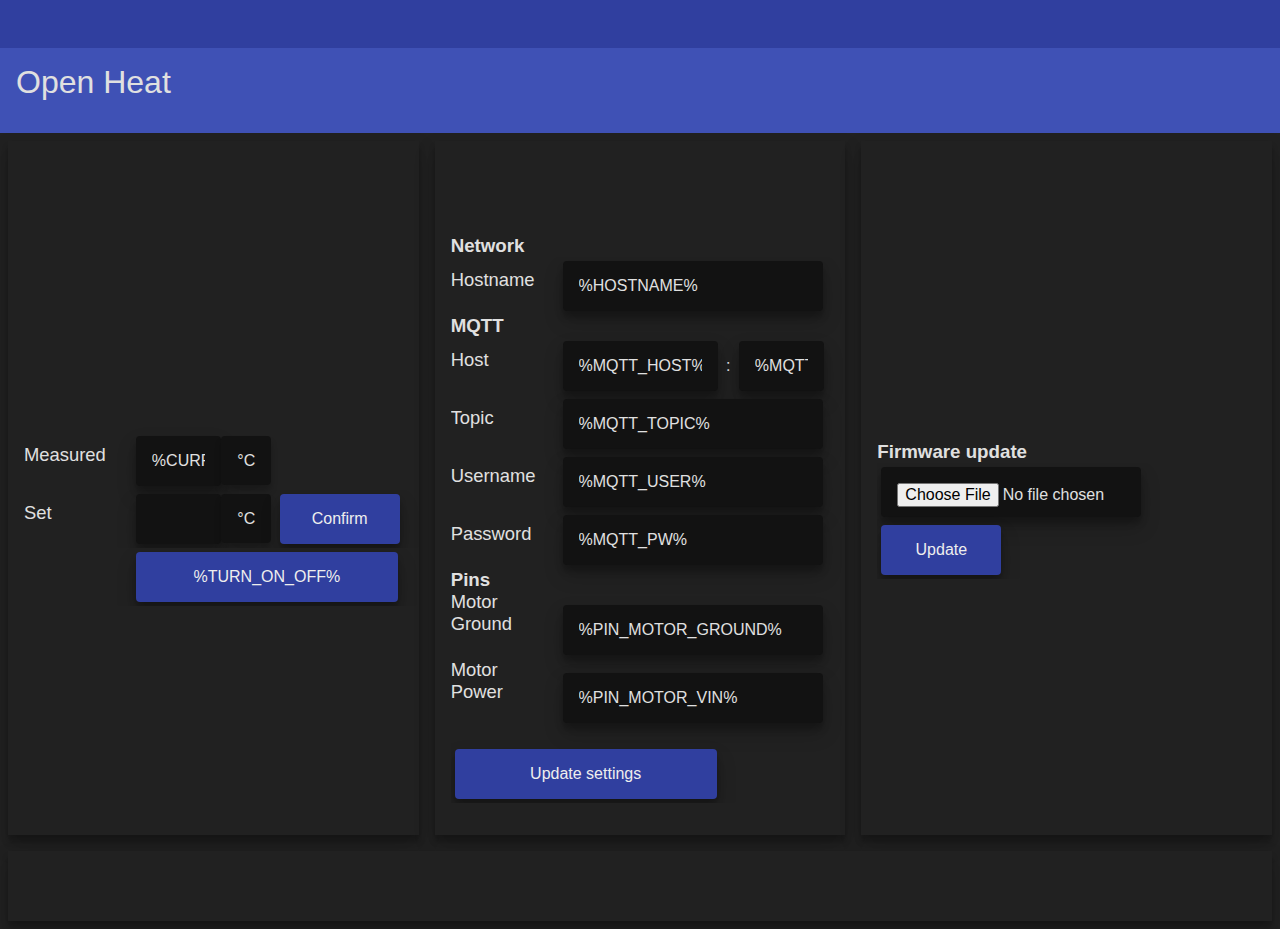
==== src/network/index.html @ a9e08493 "Updated algorithm, state and temp changes from web ui are now published via mqtt" ====
<!--//-->
<!--// Copyright (c) 2021 Alexander Mohr-->
<!--// Licensed under the terms of the GNU General Public License v3.0-->
<!--//-->
<html lang='en'>

<head>
    <title>Open Heat</title>
    <meta charset='utf-8'>
    <meta name="viewport" content="width=device-width, user-scalable=no">
    <script>
        if (!!window.EventSource) {
            const logEvents = new EventSource('/logEvents');


            logEvents.addEventListener('message', function (e) {
                const div = document.getElementById('logDiv');
                const paragraph = document.createElement("p");
                const text = document.createTextNode(e.data);
                const str = JSON.stringify(e.data);
                if (str.includes("[DEBUG]") || str.includes("[TRACE]")) {
                    paragraph.className = "logDebug";
                } else if (str.includes("[INFO]")) {
                    paragraph.className = "logInfo";
                } else {
                    paragraph.className = "logError";
                }

                paragraph.appendChild(text);
                div.insertBefore(paragraph, div.firstChild);
            }, false);
        }
    </script>
    <style>
        html {
            background-color: #212121;
        }

        p {
            font-weight: 500;
        }

        a {
            text-decoration: none;
        }

        * {
            margin: 0;
            padding: 0;
            color: #E0E0E0;
            overflow-x: hidden;
        }

        body {
            font-size: 16px;
            font-family: 'Roboto', sans-serif;
            font-weight: 300;
            color: #4a4a4a;

        }

        input {
            width: 120px;
            background: #121212;
            border: none;
            border-radius: 4px;
            padding: 1rem;
            height: 50px;
            margin: 0.25em;
            font-size: 1rem;
            box-shadow: 0 10px 20px rgba(0, 0, 0, 0.19), 0 6px 6px rgba(0, 0, 0, 0.23);
        }

        .input-group-text {
            width: 120px;
            background: #121212;
            border: none;
            border-radius: 4px;
            padding: 1rem;
            height: 50px;
            margin-left: -0.5em;
            z-index: -1;
            font-size: 1rem;
            box-shadow: 0 10px 20px -20px rgba(0, 0, 0, 0.19), 0 6px 6px rgba(0, 0, 0, 0.23);

        }

        .inputMedium {
            width: 155px;
        }

        .inputSmall {
            width: 85px;
        }

        .inputLarge {
            width: 260px;
        }

        label {
            margin-right: 1em;
            font-size: 1.15rem;
            display: inline-block;
            width: 85px;
        }

        .break {
            flex-basis: 100%%;
            height: 0;
        }

        .btn {
            background: #303F9F;
            color: #EEEEEE;
            border-radius: 4px;
        }

        .btnLarge {
            width: 262px;
        }

        .flex-container {
            display: flex;
            flex-wrap: wrap;
        }

        .flex-nav {
            flex-grow: 1;
            flex-shrink: 0;
            background: #303F9F;
            height: 3rem;
        }

        .flex-menu {
            padding: 1rem 2rem;
            float: right;
        }

        .featured {
            background: #3F51B5;
            color: #ffffff;
            padding: 1em;
        }

        .featured h1 {
            font-size: 2rem;
            margin-bottom: 1rem;
            font-weight: 300;
        }

        .flex-card {
            overflow-y: hidden;
            flex: 1;
            flex-shrink: 0;
            flex-basis: 400px;
            display: flex;
            flex-wrap: wrap;
            background: #212121;
            margin: .5rem;
            box-shadow: 0 10px 20px rgba(0, 0, 0, 0.19), 0 6px 6px rgba(0, 0, 0, 0.23);
        }

        .flex-card div {
            flex: 100%%;
        }

        .flex-card .hero {
            position: relative;
            color: #ffffff;
            height: 70px;
            background: linear-gradient(rgba(0, 0, 0, 0.5), rgba(0, 0, 0, 0.5)) no-repeat;
            background-size: cover;
        }

        .flex-card .hero h3 {
            position: absolute;
            bottom: 15px;
            left: 0;
            padding: 0 1rem;
        }

        .content {
            min-height: 100%%;
            min-width: 400px;
        }

        .flex-card .content {
            color: #BDBDBD;
            padding: 1.5rem 1rem 2rem 1rem;
        }

        .logInfo {
            color: #2E7D32;
        }

        .logDebug {
            color: #757575;
        }

        .logError {
            color: #b71c1c;
        }

    </style>

</head>

<body>
<div class="flex-container">
    <div class="flex-nav">
    </div>
</div>

<div class="featured">
    <h1><a href="/">Open Heat</a></h1>
</div>

<div class="flex-container animated zoomIn">
    <div class="flex-card">
        <div class="hero">
            <h3>Temperature</h3>
        </div>
        <div class="content">
            <label for="currentTemp">Measured</label>
            <input class="inputSmall" readonly="readonly" id="currentTemp"
                   value="%CURRENT_TEMP%">
            <span class="input-group-text">°C</span><br>

            <form method='POST' action='/' enctype='multipart/form-data'>
                <label for="setTemp">Set</label>
                <input class="inputSmall" id="setTemp" name="setTemp"
                       type="number" value="%SET_TEMP%">
                <span class="input-group-text">°C</span>
                <input type='submit' value='Confirm' class="btn">
            </form>
            <form method='POST' action='/toggle' enctype='multipart/form-data'>
                <label></label>
                <input type='submit' value='%TURN_ON_OFF%' class="btn btnLarge">
            </form>
        </div>
    </div>
    <div class="flex-card">
        <div class="hero">
            <h3>Settings</h3>
        </div>
        <div class="content">
            <h3>Network</h3>
            <form method='POST' action='/' enctype='multipart/form-data'>
                <label for="netHost">Hostname</label>
                <input id="netHost" class="inputLarge" name="netHost"
                       value="%HOSTNAME%"><br>

                <h3>MQTT</h3>
                <label for="mqttHost">Host</label>
                <input id="mqttHost" class="inputMedium" name="mqttHost"
                       value="%MQTT_HOST%"> :
                <input size="3" id="mqttPort" class="inputSmall" name="mqttPort"
                       value="%MQTT_PORT%"><br>

                <label for="mqttTopic">Topic</label>
                <input id="mqttTopic" class="inputLarge" name="mqttTopic"
                       value="%MQTT_TOPIC%"><br>

                <label for="mqttUsername">Username</label>
                <input id="mqttUsername" class="inputLarge" name="mqttUsername"
                       value="%MQTT_USER%"><br>

                <label for="mqttPassword">Password</label>
                <input id="mqttPassword" class="inputLarge" name="mqttPassword"
                       value="%MQTT_PW%">

                <h3>Pins</h3>
                <label for="motorGround">Motor Ground</label>
                <input id="motorGround" class="inputLarge" name="motorGround"
                       value="%PIN_MOTOR_GROUND%">

                <label for="motorVIN">Motor Power</label>
                <input id="motorVIN" class="inputLarge" name="motorVIN"
                       value="%PIN_MOTOR_VIN%">

                <br>
                <br>
                <input type='submit' value='Update settings'
                       class="btn btnLarge">
            </form>

        </div>

    </div>
    <div class="flex-card">
        <div class="hero">
            <h3>System</h3>
        </div>

        <div class="content">
            <h3>Firmware update</h3>
            <form method='POST' action='/installUpdate'
                  enctype='multipart/form-data'>
                <input type='file' class="input inputLarge"
                       accept='.bin,.bin.gz' name='firmware'>
                <input type='submit' value='Update' class="btn">
            </form>
            <br>
            <!--            <h3>Control</h3>-->
            <!--            <form method='GET' action='/restart' enctype='multipart/form-data'>-->
            <!--                <input type='submit' value='Restart' class="btn" >-->
            <!--            </form>-->
        </div>


    </div>

    <div class="break"></div>
    <div class="flex-card">
        <div class="hero">
            <h3>Log</h3>
        </div>
        <div class="content" id="logDiv">
        </div>
    </div>

</div>
</body>

</html>
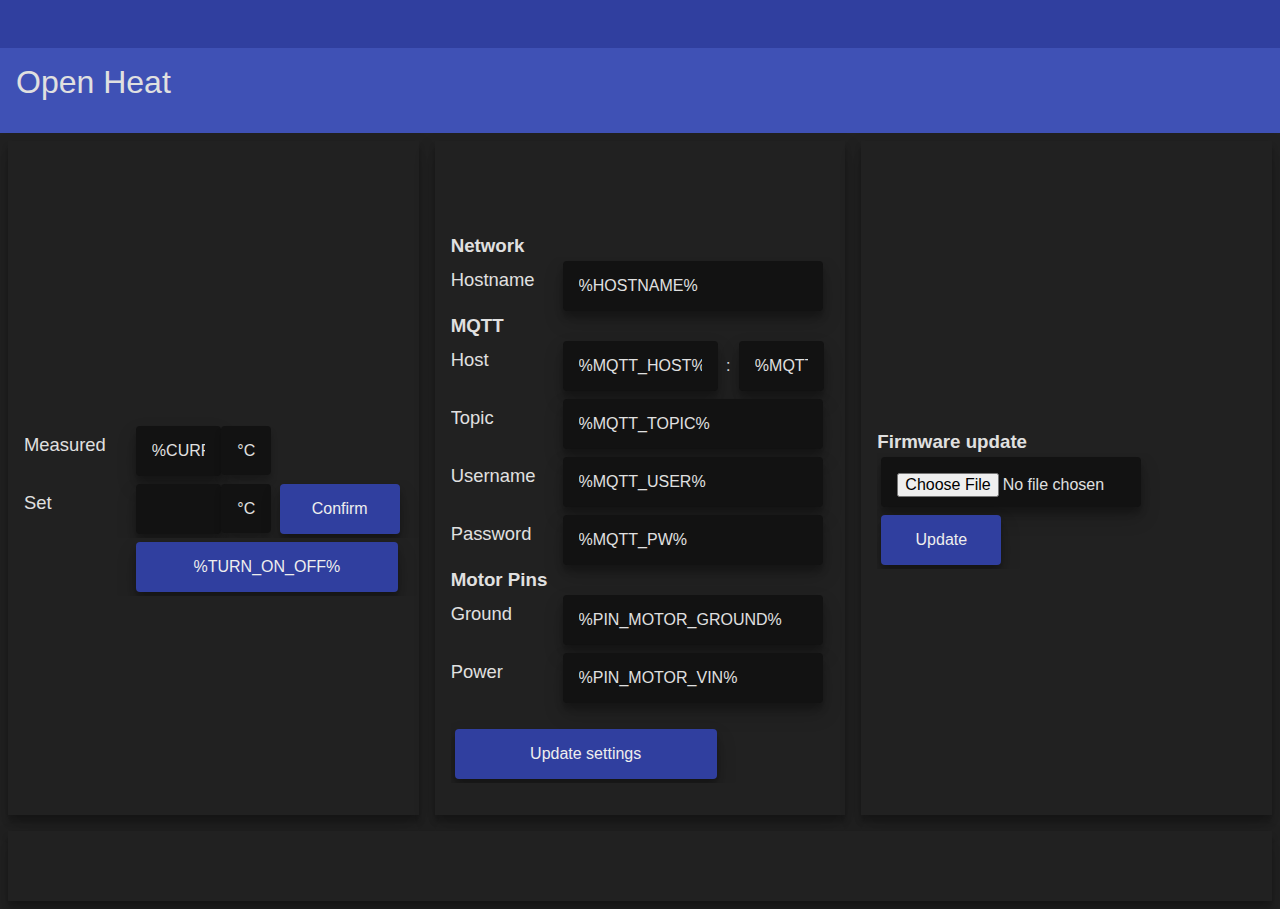
==== commit 85580e4c: "add pin configuration" ====
--- a/src/network/index.html
+++ b/src/network/index.html
@@ -40,6 +40,11 @@
             font-weight: 500;
         }
 
+        a:visited {
+            text-decoration: none;
+            color: #E0E0E0;
+        }
+
         a {
             text-decoration: none;
         }
@@ -269,12 +274,12 @@
                 <input id="mqttPassword" class="inputLarge" name="mqttPassword"
                        value="%MQTT_PW%">
 
-                <h3>Pins</h3>
-                <label for="motorGround">Motor Ground</label>
+                <h3>Motor Pins</h3>
+                <label for="motorGround">Ground</label>
                 <input id="motorGround" class="inputLarge" name="motorGround"
                        value="%PIN_MOTOR_GROUND%">
 
-                <label for="motorVIN">Motor Power</label>
+                <label for="motorVIN">Power</label>
                 <input id="motorVIN" class="inputLarge" name="motorVIN"
                        value="%PIN_MOTOR_VIN%">
 
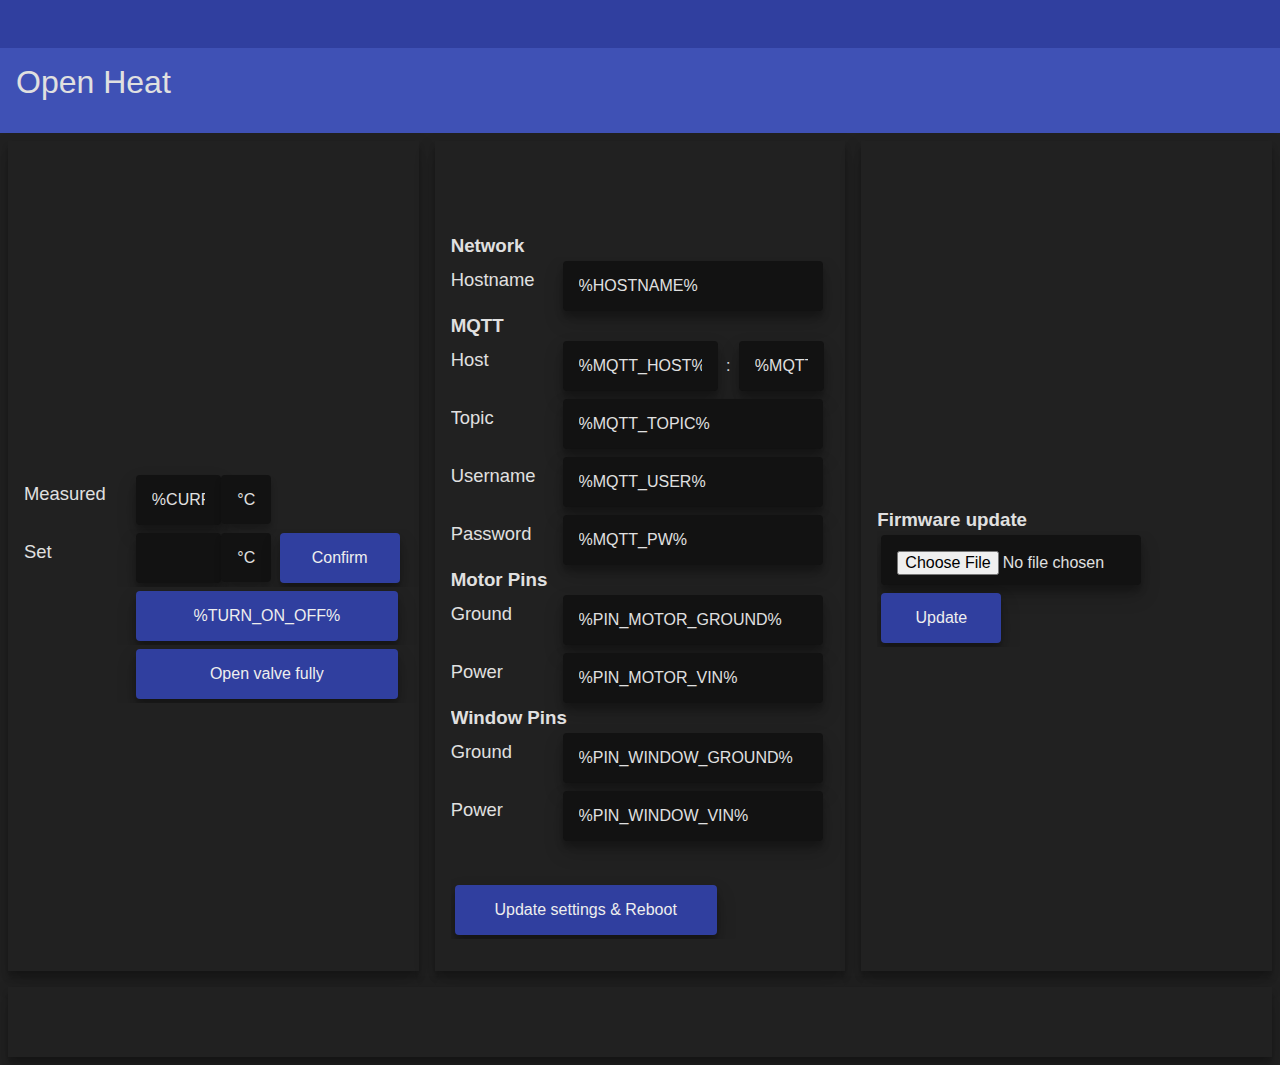
==== commit 5dc3f858: "add option to fully open valve. i.e. for setup." ====
--- a/src/network/index.html
+++ b/src/network/index.html
@@ -242,6 +242,10 @@
                 <label></label>
                 <input type='submit' value='%TURN_ON_OFF%' class="btn btnLarge">
             </form>
+            <form method='POST' action='/fullOpen' enctype='multipart/form-data'>
+                <label></label>
+                <input type='submit' value='Open valve fully' class="btn btnLarge">
+            </form>
         </div>
     </div>
     <div class="flex-card">
@@ -272,20 +276,29 @@
 
                 <label for="mqttPassword">Password</label>
                 <input id="mqttPassword" class="inputLarge" name="mqttPassword"
-                       value="%MQTT_PW%">
+                       value="%MQTT_PW%"><br>
 
                 <h3>Motor Pins</h3>
                 <label for="motorGround">Ground</label>
                 <input id="motorGround" class="inputLarge" name="motorGround"
-                       value="%PIN_MOTOR_GROUND%">
+                       value="%PIN_MOTOR_GROUND%"><br>
 
                 <label for="motorVIN">Power</label>
                 <input id="motorVIN" class="inputLarge" name="motorVIN"
-                       value="%PIN_MOTOR_VIN%">
+                       value="%PIN_MOTOR_VIN%"><br>
+
+                <h3>Window Pins</h3>
+                <label for="windowGround">Ground</label>
+                <input id="windowGround" class="inputLarge" name="windowGround"
+                       value="%PIN_WINDOW_GROUND%"><br>
+
+                <label for="windowVin">Power</label>
+                <input id="windowVin" class="inputLarge" name="windowVIN"
+                       value="%PIN_WINDOW_VIN%"><br>
 
                 <br>
                 <br>
-                <input type='submit' value='Update settings'
+                <input type='submit' value="Update settings & Reboot"
                        class="btn btnLarge">
             </form>
 
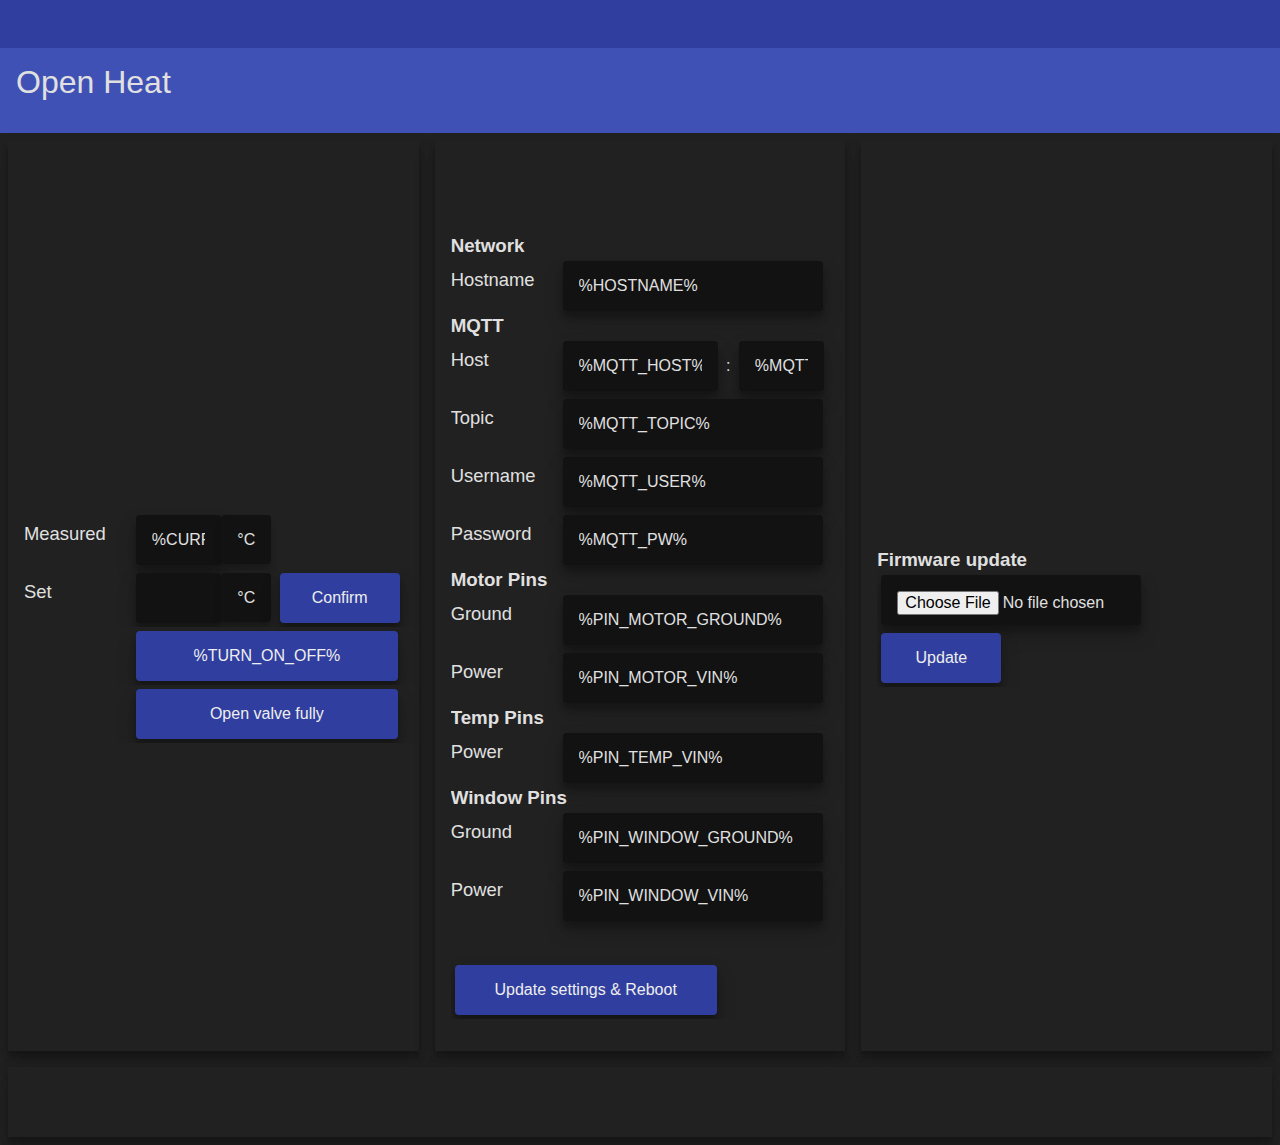
==== commit 00c688b7: "enable bme280 via gpio" ====
--- a/src/network/index.html
+++ b/src/network/index.html
@@ -242,9 +242,11 @@
                 <label></label>
                 <input type='submit' value='%TURN_ON_OFF%' class="btn btnLarge">
             </form>
-            <form method='POST' action='/fullOpen' enctype='multipart/form-data'>
+            <form method='POST' action='/fullOpen'
+                  enctype='multipart/form-data'>
                 <label></label>
-                <input type='submit' value='Open valve fully' class="btn btnLarge">
+                <input type='submit' value='Open valve fully'
+                       class="btn btnLarge">
             </form>
         </div>
     </div>
@@ -286,6 +288,11 @@
                 <label for="motorVIN">Power</label>
                 <input id="motorVIN" class="inputLarge" name="motorVIN"
                        value="%PIN_MOTOR_VIN%"><br>
+
+                <h3>Temp Pins</h3>
+                <label for="tempVIN">Power</label>
+                <input id="tempVIN" class="inputLarge" name="tempVIN"
+                       value="%PIN_TEMP_VIN%"><br>
 
                 <h3>Window Pins</h3>
                 <label for="windowGround">Ground</label>
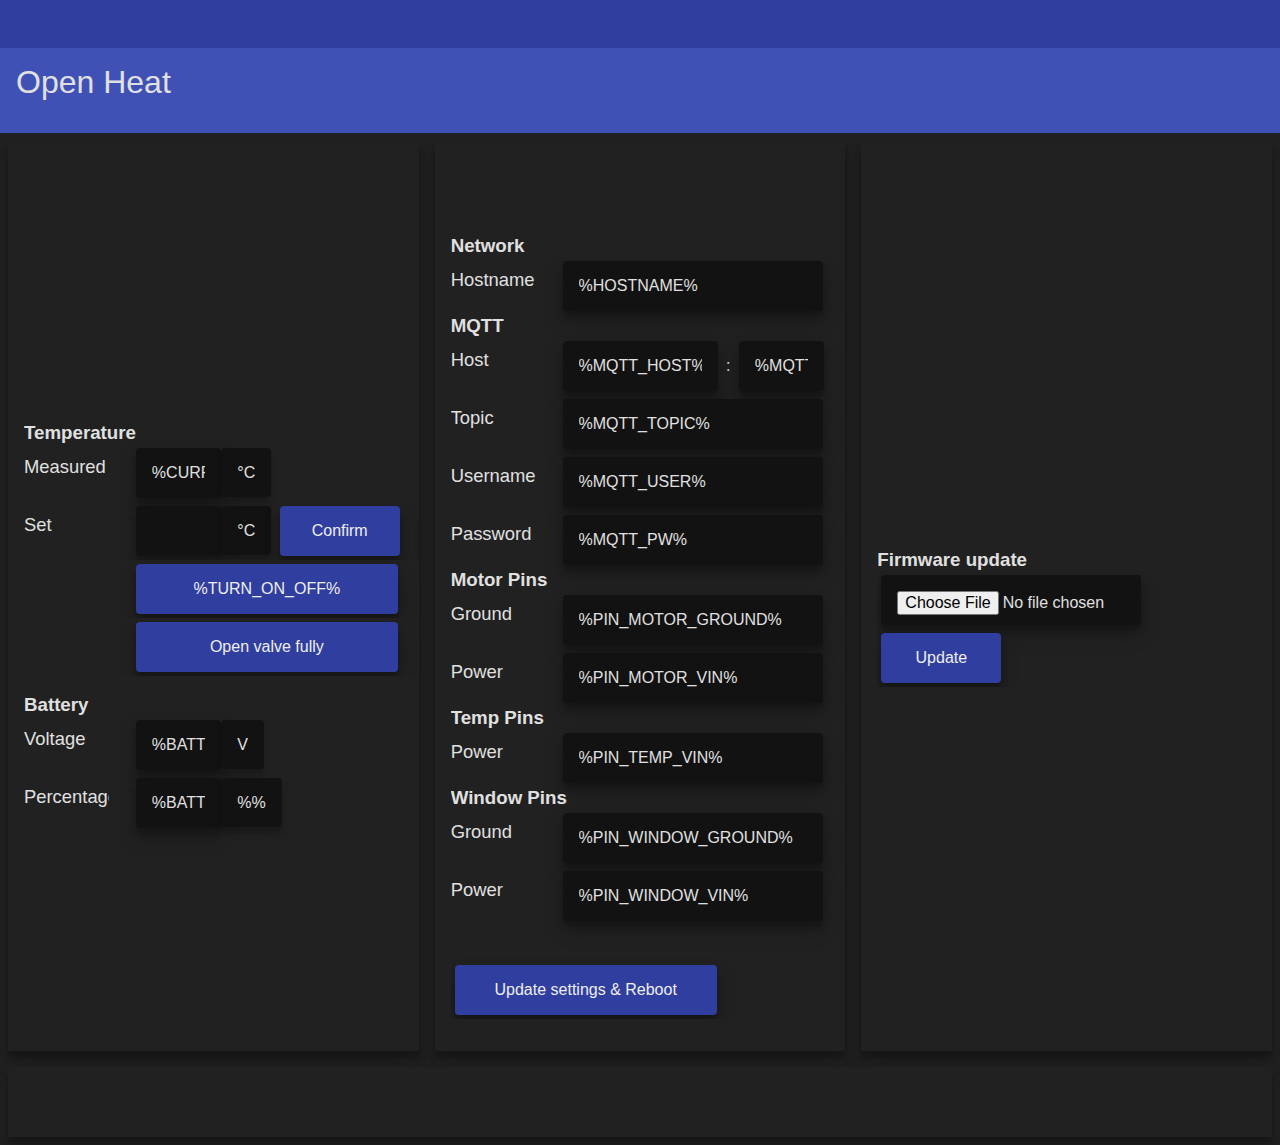
==== commit 1bfc10a4: "Add battery monitor" ====
--- a/src/network/index.html
+++ b/src/network/index.html
@@ -1,36 +1,26 @@
-<!--//-->
-<!--// Copyright (c) 2021 Alexander Mohr-->
-<!--// Licensed under the terms of the GNU General Public License v3.0-->
-<!--//-->
 <html lang='en'>
-
 <head>
     <title>Open Heat</title>
     <meta charset='utf-8'>
     <meta name="viewport" content="width=device-width, user-scalable=no">
-    <script>
-        if (!!window.EventSource) {
-            const logEvents = new EventSource('/logEvents');
-
-
-            logEvents.addEventListener('message', function (e) {
-                const div = document.getElementById('logDiv');
-                const paragraph = document.createElement("p");
-                const text = document.createTextNode(e.data);
-                const str = JSON.stringify(e.data);
-                if (str.includes("[DEBUG]") || str.includes("[TRACE]")) {
-                    paragraph.className = "logDebug";
-                } else if (str.includes("[INFO]")) {
-                    paragraph.className = "logInfo";
-                } else {
-                    paragraph.className = "logError";
-                }
-
-                paragraph.appendChild(text);
-                div.insertBefore(paragraph, div.firstChild);
-            }, false);
-        }
-    </script>
+    <script>if (!!window.EventSource) {
+        const logEvents = new EventSource('/logEvents');
+        logEvents.addEventListener('message', function (e) {
+            const div = document.getElementById('logDiv');
+            const paragraph = document.createElement("p");
+            const text = document.createTextNode(e.data);
+            const str = JSON.stringify(e.data);
+            if (str.includes("[DEBUG]") || str.includes("[TRACE]")) {
+                paragraph.className = "logDebug";
+            } else if (str.includes("[INFO]")) {
+                paragraph.className = "logInfo";
+            } else {
+                paragraph.className = "logError";
+            }
+            paragraph.appendChild(text);
+            div.insertBefore(paragraph, div.firstChild);
+        }, false);
+    }</script>
     <style>
         html {
             background-color: #212121;
@@ -61,7 +51,6 @@
             font-family: 'Roboto', sans-serif;
             font-weight: 300;
             color: #4a4a4a;
-
         }
 
         input {
@@ -87,7 +76,6 @@
             z-index: -1;
             font-size: 1rem;
             box-shadow: 0 10px 20px -20px rgba(0, 0, 0, 0.19), 0 6px 6px rgba(0, 0, 0, 0.23);
-
         }
 
         .inputMedium {
@@ -205,49 +193,57 @@
         .logError {
             color: #b71c1c;
         }
-
     </style>
-
 </head>
 
 <body>
 <div class="flex-container">
-    <div class="flex-nav">
-    </div>
+    <div class="flex-nav"></div>
 </div>
-
 <div class="featured">
     <h1><a href="/">Open Heat</a></h1>
 </div>
-
 <div class="flex-container animated zoomIn">
     <div class="flex-card">
         <div class="hero">
             <h3>Temperature</h3>
         </div>
         <div class="content">
-            <label for="currentTemp">Measured</label>
-            <input class="inputSmall" readonly="readonly" id="currentTemp"
-                   value="%CURRENT_TEMP%">
-            <span class="input-group-text">°C</span><br>
-
-            <form method='POST' action='/' enctype='multipart/form-data'>
-                <label for="setTemp">Set</label>
-                <input class="inputSmall" id="setTemp" name="setTemp"
-                       type="number" value="%SET_TEMP%">
-                <span class="input-group-text">°C</span>
-                <input type='submit' value='Confirm' class="btn">
+            <h3>Temperature</h3>
+            <label for="currentTemp">Measured</label> <input
+                class="inputSmall"
+                readonly="readonly" id="currentTemp" value="%CURRENT_TEMP%">
+            <span
+                    class="input-group-text">°C</span><br>
+            <form method='POST' action='/' enctype='multipart/form-data'><label
+                    for="setTemp">Set</label> <input
+                    class="inputSmall" id="setTemp" name="setTemp" type="number"
+                    value="%SET_TEMP%"> <span
+                    class="input-group-text">°C</span> <input type='submit'
+                                                              value='Confirm'
+                                                              class="btn">
             </form>
             <form method='POST' action='/toggle' enctype='multipart/form-data'>
-                <label></label>
-                <input type='submit' value='%TURN_ON_OFF%' class="btn btnLarge">
+                <label></label> <input type='submit'
+                                       value='%TURN_ON_OFF%'
+                                       class="btn btnLarge"></form>
+            <form method='POST' action='/fullOpen'
+                  enctype='multipart/form-data'><label></label> <input
+                    type='submit' value='Open valve fully' class="btn btnLarge">
             </form>
-            <form method='POST' action='/fullOpen'
-                  enctype='multipart/form-data'>
-                <label></label>
-                <input type='submit' value='Open valve fully'
-                       class="btn btnLarge">
-            </form>
+
+            <br/>
+            <h3>Battery</h3>
+            <label for="batteryVoltage">Voltage</label>
+            <input
+                class="inputSmall"
+                readonly="readonly" id="batteryVoltage" value="%BATTERY_VOLTAGE%">
+            <span class="input-group-text">V</span><br>
+            <label for="batteryPercentage">Percentage</label>
+            <input
+                class="inputSmall"
+                readonly="readonly" id="batteryPercentage" value="%BATTERY_PERCENTAGE%">
+            <span class="input-group-text">%%</span><br>
         </div>
     </div>
     <div class="flex-card">
@@ -256,94 +252,73 @@
         </div>
         <div class="content">
             <h3>Network</h3>
-            <form method='POST' action='/' enctype='multipart/form-data'>
-                <label for="netHost">Hostname</label>
+            <form method='POST' action='/' enctype='multipart/form-data'><label
+                    for="netHost">Hostname</label>
                 <input id="netHost" class="inputLarge" name="netHost"
                        value="%HOSTNAME%"><br>
-
-                <h3>MQTT</h3>
-                <label for="mqttHost">Host</label>
-                <input id="mqttHost" class="inputMedium" name="mqttHost"
-                       value="%MQTT_HOST%"> :
-                <input size="3" id="mqttPort" class="inputSmall" name="mqttPort"
-                       value="%MQTT_PORT%"><br>
-
-                <label for="mqttTopic">Topic</label>
-                <input id="mqttTopic" class="inputLarge" name="mqttTopic"
-                       value="%MQTT_TOPIC%"><br>
-
-                <label for="mqttUsername">Username</label>
-                <input id="mqttUsername" class="inputLarge" name="mqttUsername"
-                       value="%MQTT_USER%"><br>
-
-                <label for="mqttPassword">Password</label>
-                <input id="mqttPassword" class="inputLarge" name="mqttPassword"
-                       value="%MQTT_PW%"><br>
-
-                <h3>Motor Pins</h3>
-                <label for="motorGround">Ground</label>
-                <input id="motorGround" class="inputLarge" name="motorGround"
-                       value="%PIN_MOTOR_GROUND%"><br>
-
-                <label for="motorVIN">Power</label>
-                <input id="motorVIN" class="inputLarge" name="motorVIN"
-                       value="%PIN_MOTOR_VIN%"><br>
-
-                <h3>Temp Pins</h3>
-                <label for="tempVIN">Power</label>
-                <input id="tempVIN" class="inputLarge" name="tempVIN"
-                       value="%PIN_TEMP_VIN%"><br>
-
-                <h3>Window Pins</h3>
-                <label for="windowGround">Ground</label>
-                <input id="windowGround" class="inputLarge" name="windowGround"
-                       value="%PIN_WINDOW_GROUND%"><br>
-
-                <label for="windowVin">Power</label>
-                <input id="windowVin" class="inputLarge" name="windowVIN"
-                       value="%PIN_WINDOW_VIN%"><br>
-
-                <br>
-                <br>
-                <input type='submit' value="Update settings & Reboot"
-                       class="btn btnLarge">
+                <h3>MQTT</h3> <label for="mqttHost">Host</label> <input
+                        id="mqttHost" class="inputMedium"
+                        name="mqttHost" value="%MQTT_HOST%"> : <input size="3"
+                                                                      id="mqttPort"
+                                                                      class="inputSmall"
+                                                                      name="mqttPort"
+                                                                      value="%MQTT_PORT%"><br><label
+                        for="mqttTopic">Topic</label> <input
+                        id="mqttTopic" class="inputLarge" name="mqttTopic"
+                        value="%MQTT_TOPIC%"><br><label
+                        for="mqttUsername">Username</label> <input
+                        id="mqttUsername" class="inputLarge"
+                        name="mqttUsername" value="%MQTT_USER%"><br><label
+                        for="mqttPassword">Password</label> <input
+                        id="mqttPassword" class="inputLarge" name="mqttPassword"
+                        value="%MQTT_PW%"><br>
+                <h3>Motor Pins</h3> <label for="motorGround">Ground</label>
+                <input id="motorGround"
+                       class="inputLarge" name="motorGround"
+                       value="%PIN_MOTOR_GROUND%"><br><label
+                        for="motorVIN">Power</label> <input id="motorVIN"
+                                                            class="inputLarge"
+                                                            name="motorVIN"
+                                                            value="%PIN_MOTOR_VIN%"><br>
+                <h3>Temp Pins</h3> <label for="tempVIN">Power</label> <input
+                        id="tempVIN" class="inputLarge"
+                        name="tempVIN" value="%PIN_TEMP_VIN%"><br>
+                <h3>Window Pins</h3> <label for="windowGround">Ground</label>
+                <input id="windowGround"
+                       class="inputLarge" name="windowGround"
+                       value="%PIN_WINDOW_GROUND%"><br><label
+                        for="windowVin">Power</label> <input id="windowVin"
+                                                             class="inputLarge"
+                                                             name="windowVIN"
+                                                             value="%PIN_WINDOW_VIN%"><br><br><br><input
+                        type='submit' value="Update settings & Reboot"
+                        class="btn btnLarge">
             </form>
-
-        </div>
-
+        </div>
     </div>
     <div class="flex-card">
         <div class="hero">
             <h3>System</h3>
         </div>
-
         <div class="content">
             <h3>Firmware update</h3>
             <form method='POST' action='/installUpdate'
-                  enctype='multipart/form-data'>
-                <input type='file' class="input inputLarge"
-                       accept='.bin,.bin.gz' name='firmware'>
-                <input type='submit' value='Update' class="btn">
-            </form>
+                  enctype='multipart/form-data'><input type='file'
+                                                       class="input inputLarge"
+                                                       accept='.bin,.bin.gz'
+                                                       name='firmware'> <input
+                    type='submit'
+                    value='Update' class="btn"></form>
             <br>
-            <!--            <h3>Control</h3>-->
-            <!--            <form method='GET' action='/restart' enctype='multipart/form-data'>-->
-            <!--                <input type='submit' value='Restart' class="btn" >-->
-            <!--            </form>-->
-        </div>
-
-
+        </div>
     </div>
-
     <div class="break"></div>
     <div class="flex-card">
         <div class="hero">
             <h3>Log</h3>
         </div>
-        <div class="content" id="logDiv">
-        </div>
+        <div class="content" id="logDiv"></div>
     </div>
-
 </div>
 </body>
 
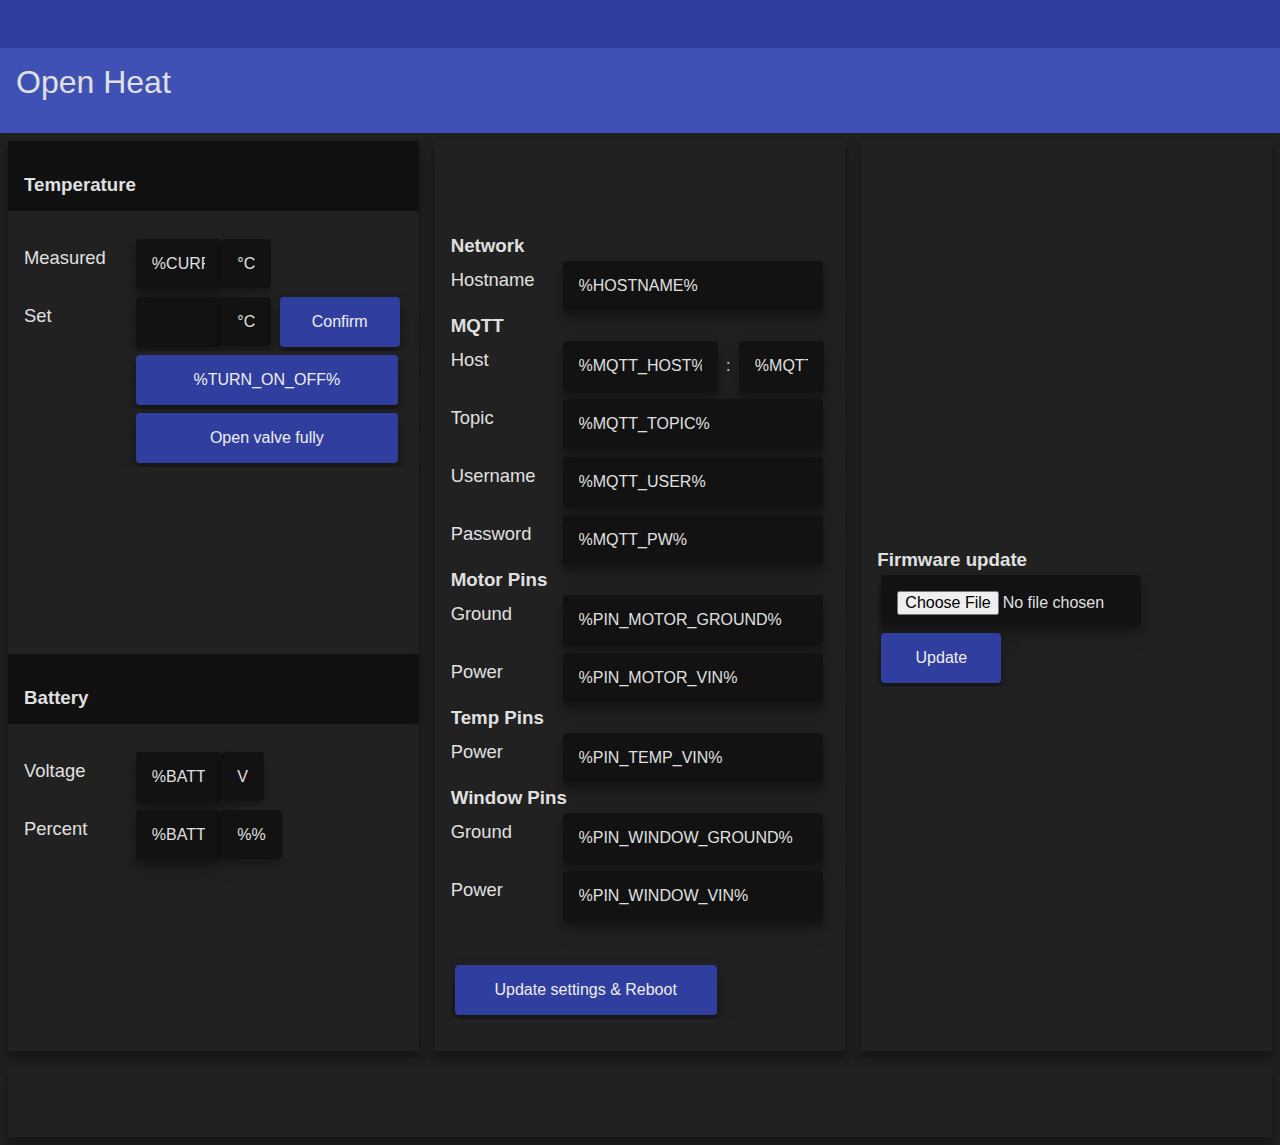
==== commit a9b6f2be: "move batter state into its own card" ====
--- a/src/network/index.html
+++ b/src/network/index.html
@@ -157,6 +157,10 @@
             flex: 100%%;
         }
 
+        .fit-content {
+            height: fit-content;
+        }
+
         .flex-card .hero {
             position: relative;
             color: #ffffff;
@@ -205,45 +209,57 @@
 </div>
 <div class="flex-container animated zoomIn">
     <div class="flex-card">
-        <div class="hero">
-            <h3>Temperature</h3>
-        </div>
-        <div class="content">
-            <h3>Temperature</h3>
-            <label for="currentTemp">Measured</label> <input
-                class="inputSmall"
-                readonly="readonly" id="currentTemp" value="%CURRENT_TEMP%">
-            <span
-                    class="input-group-text">°C</span><br>
-            <form method='POST' action='/' enctype='multipart/form-data'><label
-                    for="setTemp">Set</label> <input
-                    class="inputSmall" id="setTemp" name="setTemp" type="number"
-                    value="%SET_TEMP%"> <span
-                    class="input-group-text">°C</span> <input type='submit'
-                                                              value='Confirm'
-                                                              class="btn">
-            </form>
-            <form method='POST' action='/toggle' enctype='multipart/form-data'>
-                <label></label> <input type='submit'
-                                       value='%TURN_ON_OFF%'
-                                       class="btn btnLarge"></form>
-            <form method='POST' action='/fullOpen'
-                  enctype='multipart/form-data'><label></label> <input
-                    type='submit' value='Open valve fully' class="btn btnLarge">
-            </form>
-
-            <br/>
-            <h3>Battery</h3>
-            <label for="batteryVoltage">Voltage</label>
-            <input
-                class="inputSmall"
-                readonly="readonly" id="batteryVoltage" value="%BATTERY_VOLTAGE%">
-            <span class="input-group-text">V</span><br>
-            <label for="batteryPercentage">Percentage</label>
-            <input
-                class="inputSmall"
-                readonly="readonly" id="batteryPercentage" value="%BATTERY_PERCENTAGE%">
-            <span class="input-group-text">%%</span><br>
+        <div class="fit-content">
+            <div class="hero">
+                <h3>Temperature</h3>
+            </div>
+            <div class="content">
+                <label for="currentTemp">Measured</label> <input
+                    class="inputSmall"
+                    readonly="readonly" id="currentTemp" value="%CURRENT_TEMP%">
+                <span
+                        class="input-group-text">°C</span><br>
+                <form method='POST' action='/' enctype='multipart/form-data'>
+                    <label
+                            for="setTemp">Set</label> <input
+                        class="inputSmall" id="setTemp" name="setTemp"
+                        type="number"
+                        value="%SET_TEMP%"> <span
+                        class="input-group-text">°C</span> <input type='submit'
+                                                                  value='Confirm'
+                                                                  class="btn">
+                </form>
+                <form method='POST' action='/toggle'
+                      enctype='multipart/form-data'>
+                    <label></label> <input type='submit'
+                                           value='%TURN_ON_OFF%'
+                                           class="btn btnLarge"></form>
+                <form method='POST' action='/fullOpen'
+                      enctype='multipart/form-data'><label></label> <input
+                        type='submit' value='Open valve fully'
+                        class="btn btnLarge">
+                </form>
+            </div>
+        </div>
+
+        <div class="fit-content">
+            <div class="hero">
+                <h3>Battery</h3>
+            </div>
+            <div class="content">
+                <label for="batteryVoltage">Voltage</label>
+                <input
+                        class="inputSmall"
+                        readonly="readonly" id="batteryVoltage"
+                        value="%BATTERY_VOLTAGE%">
+                <span class="input-group-text">V</span><br>
+                <label for="batteryPercentage">Percent</label>
+                <input
+                        class="inputSmall"
+                        readonly="readonly" id="batteryPercentage"
+                        value="%BATTERY_PERCENTAGE%">
+                <span class="input-group-text">%%</span><br>
+            </div>
         </div>
     </div>
     <div class="flex-card">
